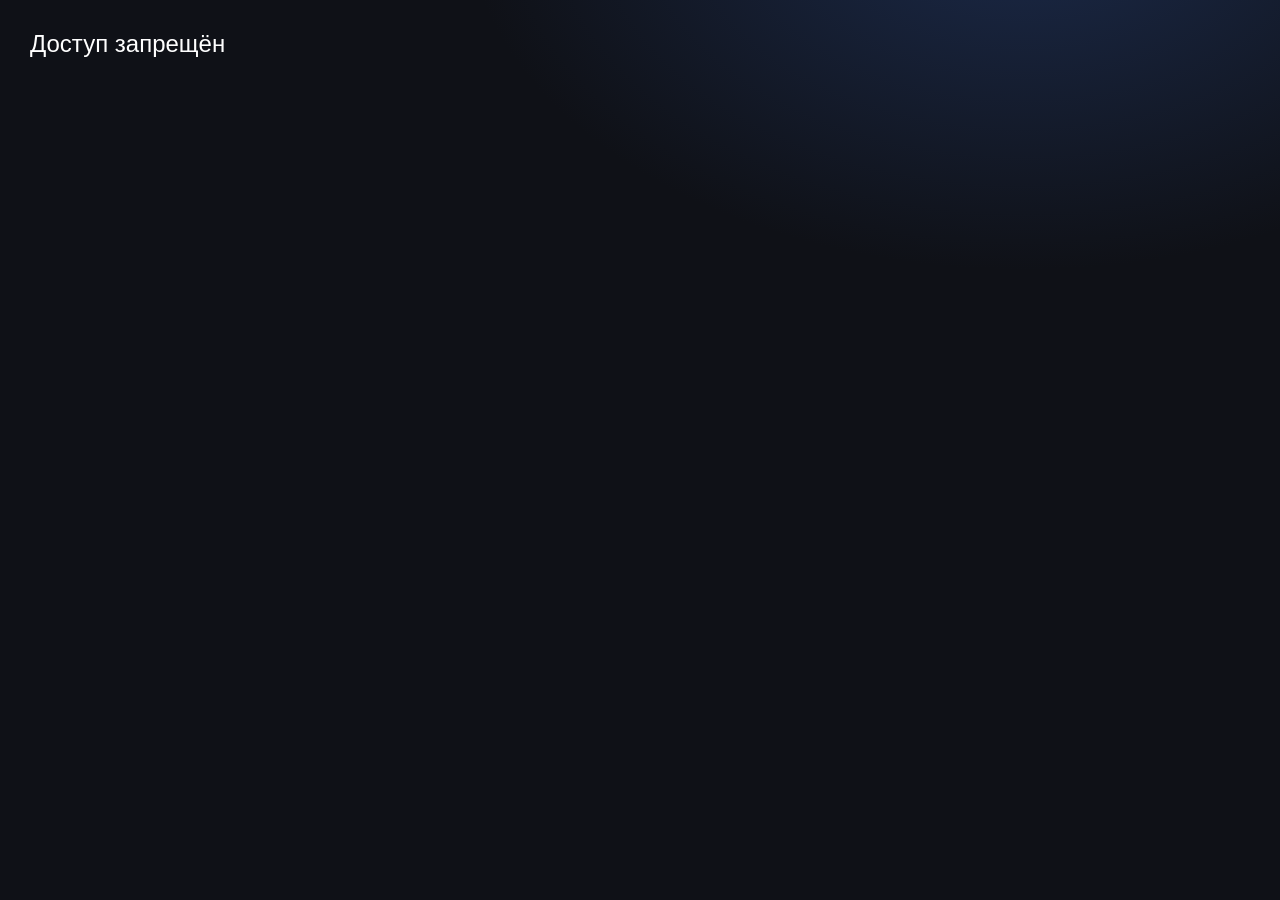
==== InfoKioskApp/remote/index.html @ 46b71e6b "Add admin news delete/edit modal and editor auth popup" ====
﻿<!DOCTYPE html>
<html lang="ru">
<head>
    <meta charset="UTF-8">
    <meta name="viewport" content="width=device-width, initial-scale=1.0">
    <title>InfoKiosk Remote Admin</title>
    <link rel="icon" href="Logo.ico" type="image/x-icon">
    <link rel="shortcut icon" href="Logo.ico" type="image/x-icon">
    <link rel="stylesheet" href="style.css">
</head>
<body>
    <header class="topbar">
        <div class="topbar-left">
            <h1>🌐 InfoKiosk Remote Admin</h1>
            <p class="subtitle">Единая панель для расписаний, файлов, медиа, календаря и системных настроек</p>
        </div>
        <div class="status-box">
            <div id="server-status">Подключение...</div>
            <div class="status-hint">API: текущий адрес страницы</div>
        </div>
    </header>

    <main>
        <nav class="menu">
            <div class="menu-item active" data-tab="schedules"><span class="icon">📜</span><span class="title">Расписания</span></div>
            <div class="menu-item" data-tab="files"><span class="icon">🗂️</span><span class="title">Файлы</span></div>
            <div class="menu-item" data-tab="media"><span class="icon">🖼️</span><span class="title">Медиа</span></div>
            <div class="menu-item" data-tab="calendar"><span class="icon">🗓️</span><span class="title">Календарь</span></div>
            <div class="menu-item" data-tab="news"><span class="icon">📰</span><span class="title">Новости</span></div>
            <div class="menu-item" data-tab="settings"><span class="icon">⚙️</span><span class="title">Настройки</span></div>
        </nav>

        <section id="tab-schedules" class="tab-content active">
            <div class="tab-head">
                <h2>📂 Управление расписаниями</h2>
                <p>Загружайте основные и дополнительные файлы расписаний через drag&drop или ручной выбор.</p>
            </div>

            <div class="grid-3">
                <div class="card drop-zone">
                    <h3>Основное расписание</h3>
                    <p class="hint">Поддерживается множественная загрузка.</p>
                    <input type="file" id="main-file" multiple>
                    <button onclick="uploadSchedule('main')">⬆ Загрузить</button>
                </div>

                <div class="card drop-zone">
                    <h3>Изменённое расписание</h3>
                    <p class="hint">Файлы попадут в раздел изменений.</p>
                    <input type="file" id="changes-file" multiple>
                    <button onclick="uploadSchedule('changes')">⬆ Загрузить</button>
                </div>

                <div class="card drop-zone">
                    <h3>Другое расписание</h3>
                    <p class="hint">Дополнительные таблицы и вспомогательные файлы.</p>
                    <input type="file" id="other-file" multiple>
                    <button onclick="uploadSchedule('other')">⬆ Загрузить</button>
                </div>
            </div>

            <div class="card">
                <h3>📋 Список дополнительных файлов</h3>
                <ul id="other-files"></ul>
            </div>
        </section>

        <section id="tab-files" class="tab-content">
            <div class="tab-head">
                <h2>🗂 Управление файлами</h2>
                <p>Работа с документами и встроенный предпросмотр.</p>
            </div>

            <div class="grid-2">
                <div>
                    <div class="card drop-zone">
                        <h3>Документы</h3>
                        <p class="hint">Перетащите файлы сюда, чтобы загрузить их в раздел документов.</p>
                        <input type="file" id="docs-file" multiple>
                        <button onclick="uploadFileType('docs')">⬆ Загрузить</button>
                    </div>

                    <div class="card file-list">
                        <h3>📁 Список файлов</h3>
                        <div class="row-inline">
                            <select id="file-category" onchange="loadFilesCategory()">
                                <option value="docs">Документы</option>
                            </select>
                            <button onclick="loadFilesCategory()">🔄</button>
                        </div>
                        <ul id="files-list"></ul>
                    </div>
                </div>

                <div class="card file-preview">
                    <h3>📄 Предпросмотр</h3>
                    <div id="preview-area" class="preview-area"></div>
                </div>
            </div>
        </section>

        <section id="tab-media" class="tab-content">
            <div class="tab-head">
                <h2>🖼 Медиа и посты</h2>
                <p>Создание постов, загрузка изображений и управление категориями.</p>
            </div>

            <div class="grid-2">
                <div class="card create-post-panel">
                    <h3>Создать пост</h3>
                    <label>Категория:</label>
                    <select id="post-category"></select>

                    <label>Название:</label>
                    <input id="post-title" type="text">

                    <label>Описание:</label>
                    <textarea id="post-description"></textarea>

                    <label>Дата:</label>
                    <input id="post-date" type="date">

                    <label>Фотографии:</label>
                    <input id="post-images" type="file" accept="image/*" multiple>

                    <button onclick="createFullPost()">Создать пост</button>
                </div>

                <div class="card category-bar">
                    <h3>Категории</h3>
                    <label>Текущая категория:</label>
                    <select id="category-select" onchange="onCategoryChange()"></select>

                    <div class="row-inline wrap">
                        <button class="cat-btn" onclick="renameCategoryPrompt()">✏ Переименовать</button>
                        <button class="cat-btn danger" onclick="deleteCategory()">🗑 Удалить</button>
                    </div>

                    <label>Новая категория:</label>
                    <div class="row-inline">
                        <input id="new-category-name" placeholder="Новая категория">
                        <button onclick="createCategory()">➕ Добавить</button>
                    </div>
                </div>
            </div>

            <div class="card">
                <h3>Посты</h3>
                <div id="media-posts-area" class="posts-grid"></div>
            </div>
        </section>

        <section id="tab-calendar" class="tab-content">
            <div class="tab-head">
                <h2>📅 Календарь событий</h2>
                <p>Публикуйте школьные события, праздники, каникулы и выходные.</p>
            </div>

            <div class="grid-2">
                <div class="calendar-form card">
                    <input id="event-title" placeholder="Название события">

                    <label>Начало:</label>
                    <input id="event-start" type="date">

                    <label>Окончание:</label>
                    <input id="event-end" type="date">

                    <label>Тип:</label>
                    <select id="event-type">
                        <option value="Праздник">🎉 Праздник</option>
                        <option value="Каникулы">🏖 Каникулы</option>
                        <option value="Выходной">🕊 Выходной</option>
                        <option value="Другое" selected>📌 Другое</option>
                    </select>

                    <button onclick="addEvent()">Добавить</button>
                </div>

                <div class="card">
                    <h3>Список событий</h3>
                    <ul id="calendar"></ul>
                </div>
            </div>
        </section>


        <section id="tab-news" class="tab-content">
            <div class="tab-head">
                <h2>📰 Новости и модерация</h2>
                <p>Создавайте редакторов, принимайте или отклоняйте новости, отправленные на модерацию.</p>
            </div>

            <div class="grid-2">
                <div>
                    <div class="card">
                        <h3>Редакторы (логин / пароль)</h3>
                        <label>Логин:</label>
                        <input id="editor-login" type="text">
                        <label>Пароль:</label>
                        <input id="editor-password" type="text">
                        <button onclick="createEditor()">➕ Добавить редактора</button>
                        <ul id="editors-list"></ul>
                    </div>

                    <div class="card">
                        <h3>Ссылка для редакторов</h3>
                        <p>Передайте редактору страницу <code>/editor.html</code></p>
                        <input id="editor-link" type="text" readonly>
                        <div style="display:flex; gap:8px; margin-top:8px;">
                            <button onclick="copyEditorLink()">📋 Копировать ссылку</button>
                            <a href="editor.html" target="_blank">Открыть editor.html</a>
                        </div>
                    </div>
                </div>

                <div class="card">
                    <h3>Новости на модерации</h3>
                    <button onclick="loadPendingNews()">🔄 Обновить</button>
                    <div id="pending-news-list" class="news-list"></div>
                </div>

                <div class="card">
                    <h3>Уже опубликованные новости</h3>
                    <button onclick="loadPublishedNewsAdmin()">🔄 Обновить</button>
                    <div id="published-news-list" class="news-list"></div>
                </div>
            </div>
        </section>

        <section id="tab-settings" class="tab-content">
            <div class="tab-head">
                <h2>⚙ Настройки</h2>
                <p>Параметры удалённого доступа, столовой и обновления приложения.</p>
            </div>

            <div class="grid-2">
                <div>
                    <div class="card">
                        <h3>Автозапуск удалённого сервера</h3>
                        <label class="switch">
                            <input type="checkbox" id="autostart-toggle" onchange="toggleAutostart()">
                            <span class="slider"></span>
                        </label>
                    </div>

                    <div class="card">
                        <h3>Спящий режим панели (локально в браузере)</h3>
                        <input id="sleep-time" type="number" min="0" max="240" placeholder="минут">
                        <button onclick="saveSleepMode()">Сохранить</button>
                    </div>

                    <div class="card">
                        <h3>Столовая (FoodBlockId)</h3>
                        <input id="food-block-id" type="text" placeholder="Например, 15159">
                        <button onclick="saveFoodBlockId()">Сохранить</button>
                    </div>

                    <div class="card">
                        <h3>Темы и шрифты</h3>
                        <label>Тема:</label>
                        <select id="theme-mode">
                            <option value="dark">Тёмная</option>
                            <option value="light">Светлая</option>
                        </select>
                        <label>Шрифт:</label>
                        <input id="theme-font-family" type="text" placeholder="Segoe UI">
                        <label>Размер шрифта:</label>
                        <input id="theme-font-size" type="number" step="0.5">
                        <label>Размер нав. кнопок:</label>
                        <input id="theme-nav-font-size" type="number" step="0.5">
                        <label>Цвет нав. кнопок:</label>
                        <input id="theme-nav-bg" type="text" placeholder="#3A3A3A">
                        <label>Цвет текста нав. кнопок:</label>
                        <input id="theme-nav-fg" type="text" placeholder="#FFFFFF">
                        <button onclick="saveThemeSettings()">Сохранить тему</button>
                    </div>

                    <div class="card">
                        <h3>Бегущая строка</h3>
                        <label><input id="ticker-enabled" type="checkbox"> Включить</label>
                        <label>Текст:</label>
                        <input id="ticker-text" type="text">
                        <label>Скорость:</label>
                        <input id="ticker-speed" type="number" step="0.1">
                        <button onclick="saveTickerSettings()">Сохранить бегущую строку</button>
                    </div>

                    <div class="card">
                        <h3>Экран неактивности</h3>
                        <label><input id="idle-enabled" type="checkbox"> Включить</label>
                        <label><input id="idle-logo-only" type="checkbox"> Показывать только логотип</label>
                        <label>Таймаут (сек):</label>
                        <input id="idle-timeout" type="number">
                        <label>Смена слайда (сек):</label>
                        <input id="idle-slide-duration" type="number">
                        <button onclick="saveIdleSettings()">Сохранить экран ожидания</button>
                    </div>

                    <div class="card drop-zone">
                        <h3>Логотип школы</h3>
                        <input type="file" id="schoollogo-file">
                        <button onclick="uploadFileType('schoollogo')">⬆ Загрузить логотип</button>
                    </div>

                    <div class="card drop-zone">
                        <h3>Фото школы (слайдшоу)</h3>
                        <input type="file" id="schoolphotos-file" multiple>
                        <button onclick="uploadFileType('schoolphotos')">⬆ Загрузить фото</button>
                    </div>
                </div>

                <div>
                    <div class="card storage-card">
                        <h3>💾 Память устройства</h3>
                        <div class="storage-row"><span>📀 Диск:</span><span id="disk-total">—</span></div>
                        <div class="storage-row"><span>📉 Использовано:</span><span id="disk-used">—</span></div>
                        <div class="storage-row"><span>📈 Свободно:</span><span id="disk-free">—</span></div>
                        <hr>
                        <div class="storage-row"><span>📂 Папка data:</span><span id="data-size">—</span></div>
                        <div class="storage-row"><span>📂 Путь data:</span><span id="data-path">—</span></div>
                        <div class="storage-row"><span>🧩 Процесс:</span><span id="app-process">—</span></div>
                        <div class="storage-row"><span>🆔 PID:</span><span id="app-pid">—</span></div>
                        <div class="storage-row"><span>📦 База приложения:</span><span id="app-base-dir">—</span></div>
                    </div>

                    <div class="card update-card">
                        <h3>🔄 Обновление системы</h3>
                        <div class="update-versions">
                            <div class="update-row"><span>Текущая версия:</span><strong id="currentVersion">—</strong></div>
                            <div class="update-row"><span>Доступная версия:</span><strong id="latestVersion">—</strong></div>
                            <div class="update-row"><span>Путь app:</span><strong id="update-app-base-dir">—</strong></div>
                            <div class="update-row"><span>InstallDir updater:</span><strong id="update-install-dir">—</strong></div>
                        </div>

                        <div class="update-actions">
                            <button class="btn secondary" onclick="checkUpdate()">Проверить обновления</button>
                            <button class="btn primary" id="btnInstallUpdate" onclick="installUpdate()" disabled>Обновить</button>
                            <button class="btn danger" onclick="rollbackUpdate()">Откат версии</button>
                        </div>

                        <div class="update-log-wrapper">
                            <div class="update-log-title">Статус обновления</div>
                            <pre id="updateLog" class="update-log">Ожидание действий...</pre>
                        </div>
                    </div>
                </div>
            </div>
        </section>
    </main>

    
    <div id="news-modal" class="post-modal hidden">
        <div class="post-modal-content" style="width:min(1300px,96vw);">
            <span id="news-modal-close" class="post-modal-close">&times;</span>
            <div style="display:grid;grid-template-columns:1.2fr 1fr;gap:16px;">
                <div>
                    <label>Заголовок</label><input id="news-modal-title" type="text">
                    <p id="news-modal-meta" style="color:var(--muted);"></p>
                    <textarea id="news-modal-content" style="min-height:360px;width:100%;"></textarea>
                    <div style="margin-top:10px;display:flex;gap:8px;flex-wrap:wrap;">
                        <button id="news-save-btn">💾 Сохранить текст</button>
                        <button id="news-publish-btn">✅ Опубликовать</button>
                        <button id="news-reject-btn">❌ Отклонить</button>
                        <button id="news-delete-btn" style="background:#8b2a2a;">🗑 Удалить</button>
                    </div>
                </div>
                <div>
                    <div id="news-media-host" style="background:#101014;border:1px solid rgba(255,255,255,.12);border-radius:10px;min-height:520px;display:flex;align-items:center;justify-content:center;padding:8px;"></div>
                    <div style="display:flex;justify-content:center;align-items:center;gap:10px;margin-top:10px;">
                        <button id="news-prev">⟵</button>
                        <span id="news-index">0/0</span>
                        <button id="news-next">⟶</button>
                        <button id="news-rotate">⟳ Повернуть</button>
                    </div>
                </div>
            </div>
        </div>
    </div>

    <div id="post-modal" class="post-modal hidden">
        <div class="post-modal-content">
            <span class="post-modal-close">&times;</span>
            <h2 id="modal-post-title"></h2>
            <p id="modal-post-date"></p>
            <p id="modal-post-desc"></p>
            <div class="modal-gallery">
                <button id="modal-prev" class="gallery-nav">⟵</button>
                <img id="modal-img" class="modal-img">
                <button id="modal-next" class="gallery-nav">⟶</button>
            </div>
        </div>
    </div>

    <footer class="app-footer">
        <div class="footer-content">
            <div class="footer-left">
                <h3>InfoKioskApp Admin</h3>
                <p>© 2025. Все права защищены.</p>
            </div>
            <div class="footer-center">
                <a href="https://vk.com/akabudakoff" target="_blank" class="footer-link"><span class="icon">🌐</span> VK</a>
                <a href="https://t.me/krasivyy_Max" target="_blank" class="footer-link"><span class="icon">💬</span> Telegram</a>
                <a href="https://github.com/Kefir4ek46" target="_blank" class="footer-link"><span class="icon">💻</span> GitHub</a>
            </div>
            <div class="footer-right">
                <p>Разработчик: <strong>Maks aka Fizik aka Kefir4ek46</strong></p>
            </div>
        </div>
    </footer>

    <script src="script.js"></script>
</body>
</html>
---- InfoKioskApp/remote/style.css ----
:root {
    --bg: #0f1117;
    --surface: #171b24;
    --surface-2: #1f2531;
    --card: #222938;
    --muted: #9aa4b6;
    --accent: #4a7dff;
    --accent-2: #335fd0;
    --text: #ecf1ff;
    --danger: #c93b4f;
    --ok: #26b36a;
    --radius: 14px;
    --shadow: 0 12px 30px rgba(0,0,0,.35);
}

* { box-sizing: border-box; }
html, body { height: 100%; }
body {
    margin: 0;
    color: var(--text);
    font-family: "Segoe UI", Roboto, Arial, sans-serif;
    background: radial-gradient(1400px 900px at 80% -10%, #1b2a4a 0%, transparent 40%), var(--bg);
}

.topbar {
    position: sticky;
    top: 0;
    z-index: 20;
    display: flex;
    justify-content: space-between;
    align-items: center;
    gap: 16px;
    padding: 18px 22px;
    border-bottom: 1px solid rgba(255,255,255,.08);
    background: rgba(15,17,23,.9);
    backdrop-filter: blur(10px);
}

.topbar h1 { margin: 0 0 4px; font-size: 22px; }
.subtitle { margin: 0; color: var(--muted); font-size: 14px; }
.status-box {
    min-width: 260px;
    background: linear-gradient(140deg, rgba(74,125,255,.15), rgba(74,125,255,.03));
    border: 1px solid rgba(120,150,255,.25);
    border-radius: 12px;
    padding: 10px 12px;
    text-align: right;
}
#server-status { font-weight: 700; }
.status-hint { color: var(--muted); font-size: 12px; margin-top: 2px; }

main { max-width: 1320px; margin: 22px auto; padding: 0 16px; }

.menu {
    display: flex;
    gap: 10px;
    flex-wrap: wrap;
    padding: 8px;
    border-radius: 14px;
    background: var(--surface);
    border: 1px solid rgba(255,255,255,.06);
    margin-bottom: 18px;
}

.menu-item {
    display: flex;
    align-items: center;
    gap: 10px;
    padding: 10px 14px;
    border-radius: 10px;
    cursor: pointer;
    transition: .2s;
    color: var(--muted);
}
.menu-item:hover { background: rgba(255,255,255,.06); color: var(--text); }
.menu-item.active {
    color: #fff;
    background: linear-gradient(130deg, var(--accent), #6b92ff);
    box-shadow: 0 10px 20px rgba(74,125,255,.35);
}
.menu-item .icon { font-size: 18px; }

.tab-content {
    display: none;
    background: var(--surface);
    border-radius: var(--radius);
    border: 1px solid rgba(255,255,255,.06);
    padding: 18px;
    box-shadow: var(--shadow);
    margin-bottom: 16px;
}
.tab-content.active { display: block; }
.tab-head h2 { margin: 0 0 6px; }
.tab-head p { margin: 0 0 16px; color: var(--muted); }

.grid-2 { display: grid; grid-template-columns: 1fr 1fr; gap: 16px; }
.grid-3 { display: grid; grid-template-columns: repeat(3,1fr); gap: 16px; }

.card {
    background: var(--card);
    border-radius: 12px;
    border: 1px solid rgba(255,255,255,.05);
    padding: 14px;
    margin-bottom: 14px;
}
.card h3 { margin-top: 0; }
.hint { color: var(--muted); margin-top: -4px; }

label { display: block; margin-top: 9px; color: var(--muted); font-size: 13px; }
input[type="text"], input[type="date"], input[type="number"], textarea, select {
    width: 100%;
    margin-top: 6px;
    padding: 10px 12px;
    border-radius: 10px;
    border: 1px solid rgba(255,255,255,.1);
    color: var(--text);
    background: var(--surface-2);
}
textarea { min-height: 88px; resize: vertical; }
input[type="file"] { margin-top: 10px; color: var(--muted); }

button {
    border: 0;
    border-radius: 10px;
    padding: 9px 12px;
    margin-top: 10px;
    color: #fff;
    background: var(--accent);
    font-weight: 600;
    cursor: pointer;
    transition: .2s;
}
button:hover { transform: translateY(-1px); background: var(--accent-2); }
button.danger, .cat-btn.danger { background: var(--danger); }
button.danger:hover, .cat-btn.danger:hover { background: #a02c3f; }

.row-inline { display: flex; gap: 8px; align-items: center; }
.row-inline.wrap { flex-wrap: wrap; }
.drop-zone.drag-hover {
    outline: 2px dashed rgba(74,125,255,.6);
    background: rgba(74,125,255,.08);
}

ul { list-style: none; margin: 0; padding: 0; }
li {
    display: flex;
    justify-content: space-between;
    align-items: center;
    gap: 10px;
    margin-bottom: 8px;
    padding: 10px 12px;
    border-radius: 10px;
    background: rgba(255,255,255,.03);
    border: 1px solid rgba(255,255,255,.04);
}

.preview-area {
    min-height: 220px;
    border-radius: 10px;
    padding: 10px;
    background: var(--surface-2);
    overflow: auto;
}
.preview-area img { width: 100%; border-radius: 8px; }

.posts-grid {
    display: grid;
    grid-template-columns: repeat(3, 1fr);
    gap: 16px;
}
.post-card {
    background: #1a2030;
    border-radius: 12px;
    overflow: hidden;
    border: 1px solid rgba(255,255,255,.06);
    transition: .2s;
    cursor: pointer;
}
.post-card:hover { transform: translateY(-4px); box-shadow: 0 15px 30px rgba(0,0,0,.35); }
.post-card .cover img { width: 100%; height: 170px; object-fit: cover; display: block; }
.post-card .meta { padding: 12px; display: grid; gap: 8px; }
.post-card .meta .title { font-size: 17px; font-weight: 700; display: -webkit-box; -webkit-line-clamp: 2; -webkit-box-orient: vertical; overflow: hidden; }
.post-card .meta .date { color: var(--muted); font-size: 13px; }
.post-card .footer { display: flex; justify-content: space-between; align-items: center; margin-top: 6px; }
.post-card .count { color: #b6c6ee; font-size: 13px; }
.post-card .actions { display: flex; gap: 8px; }
.post-card .pill { padding: 5px 9px; border-radius: 8px; font-size: 12px; }

.post-modal { position: fixed; inset: 0; background: rgba(0,0,0,.75); display: flex; justify-content: center; align-items: center; z-index: 1000; padding: 14px; }
.post-modal.hidden { display: none; }
.post-modal-content { width: min(1150px, 95vw); background: var(--surface); border: 1px solid rgba(255,255,255,.08); border-radius: 14px; padding: 14px; }
.post-modal-close { float: right; font-size: 28px; cursor: pointer; }
.modal-gallery { display: flex; gap: 10px; align-items: center; justify-content: center; }
.modal-img { width: 82%; max-height: 70vh; object-fit: contain; border-radius: 8px; background: #000; }
.gallery-nav { background: rgba(255,255,255,.08); }

.switch { position: relative; display: inline-block; width: 58px; height: 32px; }
.switch input { display: none; }
.slider {
    position: absolute; inset: 0; cursor: pointer;
    background: #4a5060; border-radius: 999px; transition: .2s;
}
.slider:before {
    content: ""; position: absolute; width: 24px; height: 24px;
    left: 4px; top: 4px; border-radius: 50%; background: #fff; transition: .2s;
}
.switch input:checked + .slider { background: var(--ok); }
.switch input:checked + .slider:before { transform: translateX(26px); }

.storage-row, .update-row { display: flex; justify-content: space-between; gap: 10px; margin: 7px 0; }
.update-actions { display: flex; gap: 8px; flex-wrap: wrap; margin: 10px 0; }
.update-log { background: #0f131c; border-radius: 8px; padding: 10px; min-height: 110px; max-height: 180px; overflow: auto; color: #d2e0ff; }

.app-footer { margin-top: 24px; border-top: 1px solid rgba(255,255,255,.08); background: #121723; }
.footer-content { max-width: 1320px; margin: auto; padding: 18px 16px; display: flex; flex-wrap: wrap; justify-content: space-between; gap: 16px; }
.footer-left p, .footer-right p { color: var(--muted); margin: 2px 0; }
.footer-center { display: flex; gap: 10px; flex-wrap: wrap; }
.footer-link {
    text-decoration: none;
    color: var(--text);
    background: #222938;
    border: 1px solid rgba(255,255,255,.08);
    border-radius: 10px;
    padding: 8px 10px;
}
.footer-link:hover { border-color: rgba(120,160,255,.7); }

@media (max-width: 1100px) {
    .grid-3 { grid-template-columns: 1fr; }
    .grid-2 { grid-template-columns: 1fr; }
    .posts-grid { grid-template-columns: repeat(2,1fr); }
}
@media (max-width: 760px) {
    .topbar { flex-direction: column; align-items: flex-start; }
    .status-box { width: 100%; text-align: left; min-width: 0; }
    .posts-grid { grid-template-columns: 1fr; }
}
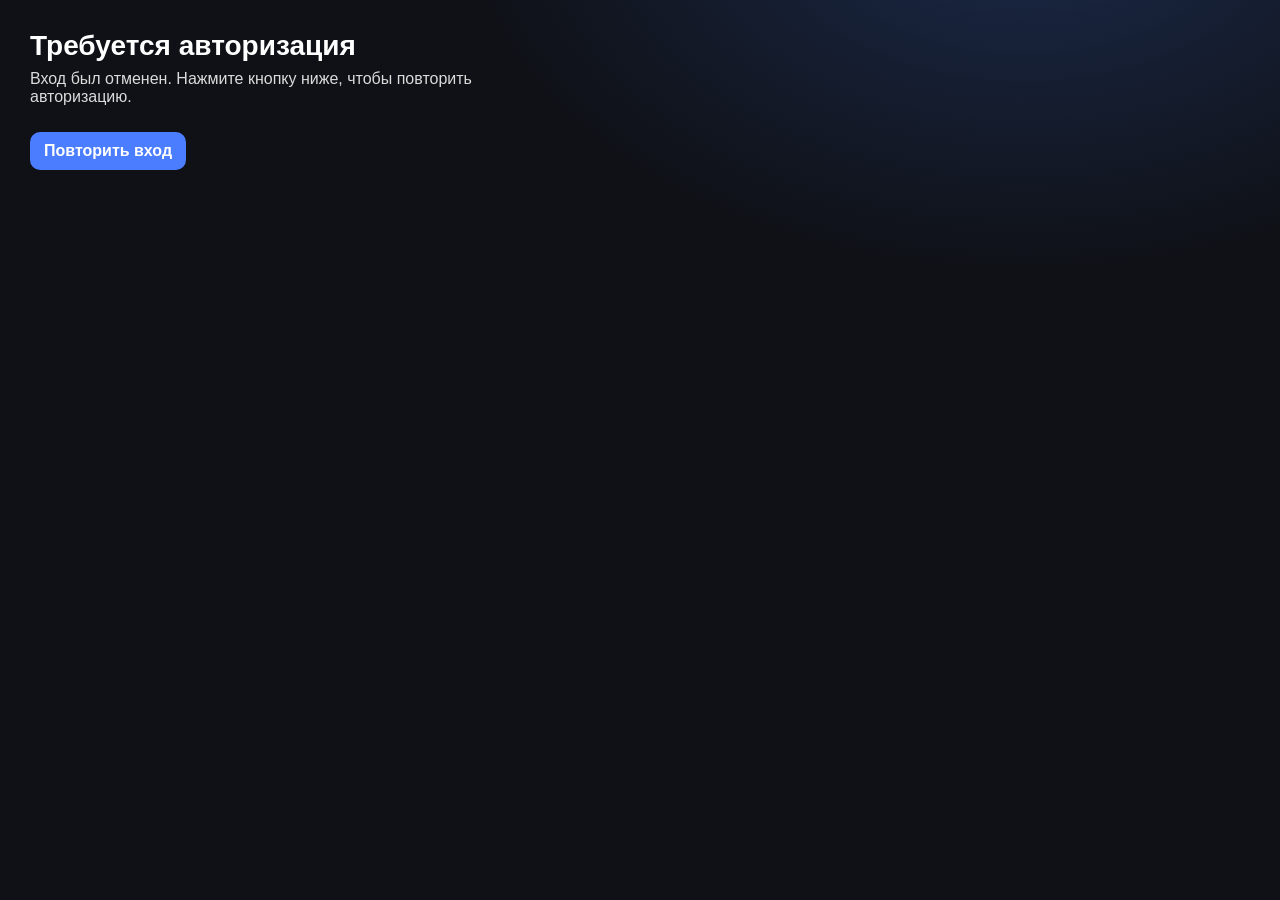
==== commit e429126e: "Fix news overlay media stop and improve remote admin auth UX" ====
--- a/InfoKioskApp/remote/index.html
+++ b/InfoKioskApp/remote/index.html
@@ -245,8 +245,9 @@
                     </div>
 
                     <div class="card">
-                        <h3>Спящий режим панели (локально в браузере)</h3>
-                        <input id="sleep-time" type="number" min="0" max="240" placeholder="минут">
+                        <h3>Время перехода устройства в сон</h3>
+                        <p class="hint">Формат HH:mm (например, 22:30). В это время приложение отправляет устройство в сон.</p>
+                        <input id="sleep-time" type="time" step="60">
                         <button onclick="saveSleepMode()">Сохранить</button>
                     </div>
 
@@ -318,7 +319,8 @@
                         <div class="storage-row"><span>📈 Свободно:</span><span id="disk-free">—</span></div>
                         <hr>
                         <div class="storage-row"><span>📂 Папка data:</span><span id="data-size">—</span></div>
-                        <div class="storage-row"><span>📂 Путь data:</span><span id="data-path">—</span></div>
+                        <div class="storage-row"><span>🖼 Папка media:</span><span id="media-size">—</span></div>
+                        <div class="storage-row"><span>📰 Папка news:</span><span id="news-size">—</span></div>
                         <div class="storage-row"><span>🧩 Процесс:</span><span id="app-process">—</span></div>
                         <div class="storage-row"><span>🆔 PID:</span><span id="app-pid">—</span></div>
                         <div class="storage-row"><span>📦 База приложения:</span><span id="app-base-dir">—</span></div>
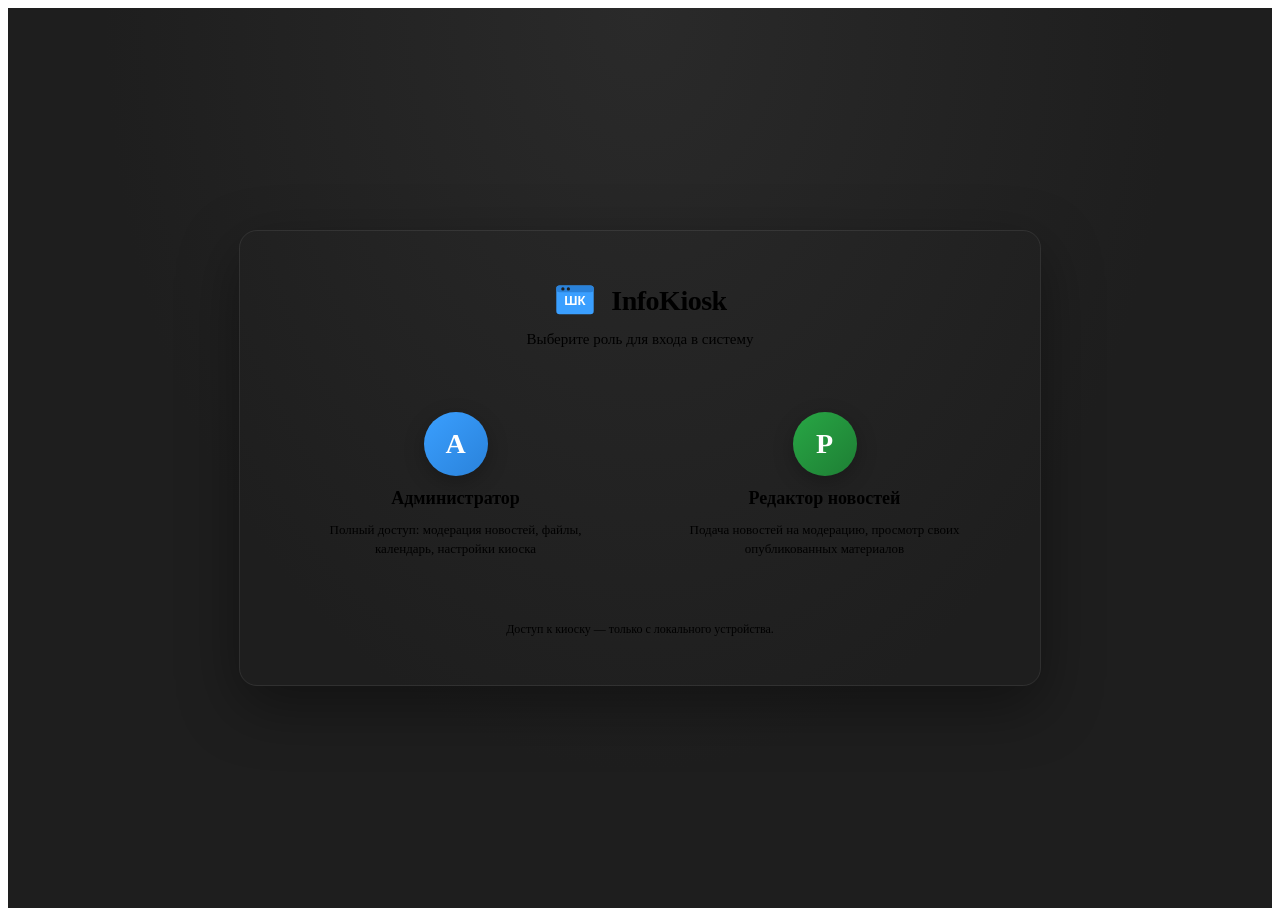
==== commit 3b7e8aa4: "Координально новая структура отображения" ====
--- a/InfoKioskApp/remote/index.html
+++ b/InfoKioskApp/remote/index.html
@@ -1,416 +1,158 @@
-﻿<!DOCTYPE html>
+<!DOCTYPE html>
 <html lang="ru">
 <head>
-    <meta charset="UTF-8">
-    <meta name="viewport" content="width=device-width, initial-scale=1.0">
-    <title>InfoKiosk Remote Admin</title>
-    <link rel="icon" href="Logo.ico" type="image/x-icon">
-    <link rel="shortcut icon" href="Logo.ico" type="image/x-icon">
-    <link rel="stylesheet" href="style.css">
+  <meta charset="UTF-8">
+  <meta name="viewport" content="width=device-width, initial-scale=1.0">
+  <title>InfoKiosk — Выбор роли</title>
+  <link rel="stylesheet" href="/shared/style.css">
+  <style>
+    /* Стили только для страницы выбора роли */
+    .role-screen {
+      min-height: 100vh;
+      display: flex;
+      align-items: center;
+      justify-content: center;
+      background: radial-gradient(ellipse at top, #2a2a2a 0%, #1E1E1E 60%);
+      padding: 24px;
+      box-sizing: border-box;
+    }
+    .role-card {
+      max-width: 720px;
+      width: 100%;
+      background: var(--surface);
+      border: 1px solid rgba(255,255,255,.08);
+      border-radius: 18px;
+      padding: 48px 40px;
+      box-shadow: 0 20px 60px rgba(0,0,0,.4);
+      animation: fade-up .5s ease;
+    }
+    @keyframes fade-up {
+      from { opacity: 0; transform: translateY(20px); }
+      to   { opacity: 1; transform: translateY(0); }
+    }
+    .role-logo {
+      display: flex;
+      align-items: center;
+      gap: 14px;
+      justify-content: center;
+      margin-bottom: 8px;
+    }
+    .role-logo h1 {
+      font-size: 28px;
+      font-weight: 700;
+      letter-spacing: -.5px;
+      margin: 0;
+    }
+    .role-subtitle {
+      text-align: center;
+      color: var(--text-muted);
+      font-size: 15px;
+      margin: 4px 0 32px;
+    }
+    .role-grid {
+      display: grid;
+      grid-template-columns: 1fr 1fr;
+      gap: 18px;
+    }
+    @media (max-width: 600px) {
+      .role-grid { grid-template-columns: 1fr; }
+      .role-card { padding: 32px 20px; }
+    }
+    .role-tile {
+      display: flex;
+      flex-direction: column;
+      align-items: center;
+      gap: 12px;
+      padding: 32px 20px;
+      border-radius: 14px;
+      background: var(--bg);
+      border: 2px solid var(--border);
+      color: var(--text);
+      text-decoration: none;
+      transition: transform .18s ease, border-color .18s ease, background .18s ease, box-shadow .18s ease;
+      cursor: pointer;
+    }
+    .role-tile:hover {
+      transform: translateY(-4px);
+      border-color: var(--accent);
+      background: var(--panel-2);
+      box-shadow: 0 12px 30px rgba(58,159,255,.18);
+    }
+    .role-tile:focus-visible {
+      outline: 2px solid var(--accent);
+      outline-offset: 2px;
+    }
+    .role-tile-icon {
+      width: 64px;
+      height: 64px;
+      border-radius: 50%;
+      display: flex;
+      align-items: center;
+      justify-content: center;
+      font-size: 28px;
+      font-weight: 700;
+      color: #fff;
+      box-shadow: 0 6px 20px rgba(0,0,0,.25);
+    }
+    .role-tile.admin .role-tile-icon  { background: linear-gradient(135deg, #3A9FFF 0%, #2A82DA 100%); }
+    .role-tile.editor .role-tile-icon { background: linear-gradient(135deg, #28A745 0%, #1E7E34 100%); }
+    .role-tile-title {
+      font-size: 18px;
+      font-weight: 600;
+    }
+    .role-tile-desc {
+      font-size: 13px;
+      color: var(--muted);
+      text-align: center;
+      line-height: 1.4;
+    }
+    .role-footer {
+      margin-top: 32px;
+      text-align: center;
+      font-size: 12px;
+      color: var(--muted);
+    }
+    .role-footer a {
+      color: var(--accent);
+      text-decoration: none;
+    }
+    .role-footer a:hover { text-decoration: underline; }
+  </style>
 </head>
-<body>
-    <header class="topbar">
-        <div class="topbar-left">
-            <h1>🌐 InfoKiosk Remote Admin</h1>
-            <p class="subtitle">Единая панель для расписаний, файлов, медиа, календаря и системных настроек</p>
-        </div>
-        <div class="status-box">
-            <div id="server-status">Подключение...</div>
-            <div class="status-hint">API: текущий адрес страницы</div>
-        </div>
-    </header>
+<body class="theme-dark">
 
-    <main>
-        <nav class="menu">
-            <div class="menu-item active" data-tab="schedules"><span class="icon">📜</span><span class="title">Расписания</span></div>
-            <div class="menu-item" data-tab="files"><span class="icon">🗂️</span><span class="title">Файлы</span></div>
-            <div class="menu-item" data-tab="media"><span class="icon">🖼️</span><span class="title">Медиа</span></div>
-            <div class="menu-item" data-tab="calendar"><span class="icon">🗓️</span><span class="title">Календарь</span></div>
-            <div class="menu-item" data-tab="news"><span class="icon">📰</span><span class="title">Новости</span></div>
-            <div class="menu-item" data-tab="settings"><span class="icon">⚙️</span><span class="title">Настройки</span></div>
-        </nav>
+  <div class="role-screen">
+    <div class="role-card">
+      <div class="role-logo">
+        <svg viewBox="0 0 40 40" width="44" height="44">
+          <rect x="3" y="6" width="34" height="26" rx="3" fill="#3A9FFF"/>
+          <rect x="3" y="6" width="34" height="6"  rx="3" fill="#2A82DA"/>
+          <circle cx="9"  cy="9" r="1.5" fill="#1E1E1E"/>
+          <circle cx="14" cy="9" r="1.5" fill="#1E1E1E"/>
+          <text x="20" y="24" text-anchor="middle" font-family="Roboto, sans-serif" font-weight="700" font-size="12" fill="#fff">ШК</text>
+        </svg>
+        <h1>InfoKiosk</h1>
+      </div>
+      <p class="role-subtitle">Выберите роль для входа в систему</p>
 
-        <section id="tab-schedules" class="tab-content active">
-            <div class="tab-head">
-                <h2>📂 Управление расписаниями</h2>
-                <p>Загружайте основные и дополнительные файлы расписаний через drag&drop или ручной выбор.</p>
-            </div>
+      <div class="role-grid">
+        <a href="/admin" class="role-tile admin">
+          <div class="role-tile-icon">A</div>
+          <div class="role-tile-title">Администратор</div>
+          <div class="role-tile-desc">Полный доступ: модерация новостей, файлы, календарь, настройки киоска</div>
+        </a>
+        <a href="/editor" class="role-tile editor">
+          <div class="role-tile-icon">Р</div>
+          <div class="role-tile-title">Редактор новостей</div>
+          <div class="role-tile-desc">Подача новостей на модерацию, просмотр своих опубликованных материалов</div>
+        </a>
+      </div>
 
-            <div class="grid-3">
-                <div class="card drop-zone">
-                    <h3>Основное расписание</h3>
-                    <p class="hint">Поддерживается множественная загрузка.</p>
-                    <input type="file" id="main-file" multiple>
-                    <button onclick="uploadSchedule('main')">⬆ Загрузить</button>
-                </div>
+      <div class="role-footer">
+        Доступ к киоску — только с локального устройства.
+      </div>
+    </div>
+  </div>
 
-                <div class="card drop-zone">
-                    <h3>Изменённое расписание</h3>
-                    <p class="hint">Файлы попадут в раздел изменений.</p>
-                    <input type="file" id="changes-file" multiple>
-                    <button onclick="uploadSchedule('changes')">⬆ Загрузить</button>
-                </div>
-
-                <div class="card drop-zone">
-                    <h3>Другое расписание</h3>
-                    <p class="hint">Дополнительные таблицы и вспомогательные файлы.</p>
-                    <input type="file" id="other-file" multiple>
-                    <button onclick="uploadSchedule('other')">⬆ Загрузить</button>
-                </div>
-            </div>
-
-            <div class="card">
-                <h3>📋 Список дополнительных файлов</h3>
-                <ul id="other-files"></ul>
-            </div>
-        </section>
-
-        <section id="tab-files" class="tab-content">
-            <div class="tab-head">
-                <h2>🗂 Управление файлами</h2>
-                <p>Работа с документами и встроенный предпросмотр.</p>
-            </div>
-
-            <div class="grid-2">
-                <div>
-                    <div class="card drop-zone">
-                        <h3>Документы</h3>
-                        <p class="hint">Перетащите файлы сюда, чтобы загрузить их в раздел документов.</p>
-                        <input type="file" id="docs-file" multiple>
-                        <button onclick="uploadFileType('docs')">⬆ Загрузить</button>
-                    </div>
-
-                    <div class="card file-list">
-                        <h3>📁 Список файлов</h3>
-                        <div class="row-inline">
-                            <select id="file-category" onchange="loadFilesCategory()">
-                                <option value="docs">Документы</option>
-                            </select>
-                            <button onclick="loadFilesCategory()">🔄</button>
-                        </div>
-                        <ul id="files-list"></ul>
-                    </div>
-                </div>
-
-                <div class="card file-preview">
-                    <h3>📄 Предпросмотр</h3>
-                    <div id="preview-area" class="preview-area"></div>
-                </div>
-            </div>
-        </section>
-
-        <section id="tab-media" class="tab-content">
-            <div class="tab-head">
-                <h2>🖼 Медиа и посты</h2>
-                <p>Создание постов, загрузка изображений и управление категориями.</p>
-            </div>
-
-            <div class="grid-2">
-                <div class="card create-post-panel">
-                    <h3>Создать пост</h3>
-                    <label>Категория:</label>
-                    <select id="post-category"></select>
-
-                    <label>Название:</label>
-                    <input id="post-title" type="text">
-
-                    <label>Описание:</label>
-                    <textarea id="post-description"></textarea>
-
-                    <label>Дата:</label>
-                    <input id="post-date" type="date">
-
-                    <label>Фотографии:</label>
-                    <input id="post-images" type="file" accept="image/*" multiple>
-
-                    <button onclick="createFullPost()">Создать пост</button>
-                </div>
-
-                <div class="card category-bar">
-                    <h3>Категории</h3>
-                    <label>Текущая категория:</label>
-                    <select id="category-select" onchange="onCategoryChange()"></select>
-
-                    <div class="row-inline wrap">
-                        <button class="cat-btn" onclick="renameCategoryPrompt()">✏ Переименовать</button>
-                        <button class="cat-btn danger" onclick="deleteCategory()">🗑 Удалить</button>
-                    </div>
-
-                    <label>Новая категория:</label>
-                    <div class="row-inline">
-                        <input id="new-category-name" placeholder="Новая категория">
-                        <button onclick="createCategory()">➕ Добавить</button>
-                    </div>
-                </div>
-            </div>
-
-            <div class="card">
-                <h3>Посты</h3>
-                <div id="media-posts-area" class="posts-grid"></div>
-            </div>
-        </section>
-
-        <section id="tab-calendar" class="tab-content">
-            <div class="tab-head">
-                <h2>📅 Календарь событий</h2>
-                <p>Публикуйте школьные события, праздники, каникулы и выходные.</p>
-            </div>
-
-            <div class="grid-2">
-                <div class="calendar-form card">
-                    <input id="event-title" placeholder="Название события">
-
-                    <label>Начало:</label>
-                    <input id="event-start" type="date">
-
-                    <label>Окончание:</label>
-                    <input id="event-end" type="date">
-
-                    <label>Тип:</label>
-                    <select id="event-type">
-                        <option value="Праздник">🎉 Праздник</option>
-                        <option value="Каникулы">🏖 Каникулы</option>
-                        <option value="Выходной">🕊 Выходной</option>
-                        <option value="Другое" selected>📌 Другое</option>
-                    </select>
-
-                    <button onclick="addEvent()">Добавить</button>
-                </div>
-
-                <div class="card">
-                    <h3>Список событий</h3>
-                    <ul id="calendar"></ul>
-                </div>
-            </div>
-        </section>
-
-
-        <section id="tab-news" class="tab-content">
-            <div class="tab-head">
-                <h2>📰 Новости и модерация</h2>
-                <p>Создавайте редакторов, принимайте или отклоняйте новости, отправленные на модерацию.</p>
-            </div>
-
-            <div class="grid-2">
-                <div>
-                    <div class="card">
-                        <h3>Редакторы (логин / пароль)</h3>
-                        <label>Логин:</label>
-                        <input id="editor-login" type="text">
-                        <label>Пароль:</label>
-                        <input id="editor-password" type="text">
-                        <button onclick="createEditor()">➕ Добавить редактора</button>
-                        <ul id="editors-list"></ul>
-                    </div>
-
-                    <div class="card">
-                        <h3>Ссылка для редакторов</h3>
-                        <p>Передайте редактору страницу <code>/editor.html</code></p>
-                        <input id="editor-link" type="text" readonly>
-                        <div style="display:flex; gap:8px; margin-top:8px;">
-                            <button onclick="copyEditorLink()">📋 Копировать ссылку</button>
-                            <a href="editor.html" target="_blank">Открыть editor.html</a>
-                        </div>
-                    </div>
-                </div>
-
-                <div class="card">
-                    <h3>Новости на модерации</h3>
-                    <button onclick="loadPendingNews()">🔄 Обновить</button>
-                    <div id="pending-news-list" class="news-list"></div>
-                </div>
-
-                <div class="card">
-                    <h3>Уже опубликованные новости</h3>
-                    <button onclick="loadPublishedNewsAdmin()">🔄 Обновить</button>
-                    <div id="published-news-list" class="news-list"></div>
-                </div>
-            </div>
-        </section>
-
-        <section id="tab-settings" class="tab-content">
-            <div class="tab-head">
-                <h2>⚙ Настройки</h2>
-                <p>Параметры удалённого доступа, столовой и обновления приложения.</p>
-            </div>
-
-            <div class="grid-2">
-                <div>
-                    <div class="card">
-                        <h3>Автозапуск удалённого сервера</h3>
-                        <label class="switch">
-                            <input type="checkbox" id="autostart-toggle" onchange="toggleAutostart()">
-                            <span class="slider"></span>
-                        </label>
-                    </div>
-
-                    <div class="card">
-                        <h3>Время перехода устройства в сон</h3>
-                        <p class="hint">Формат HH:mm (например, 22:30). В это время приложение отправляет устройство в сон.</p>
-                        <input id="sleep-time" type="time" step="60">
-                        <button onclick="saveSleepMode()">Сохранить</button>
-                    </div>
-
-                    <div class="card">
-                        <h3>Столовая (FoodBlockId)</h3>
-                        <input id="food-block-id" type="text" placeholder="Например, 15159">
-                        <button onclick="saveFoodBlockId()">Сохранить</button>
-                    </div>
-
-                    <div class="card">
-                        <h3>Темы и шрифты</h3>
-                        <label>Тема:</label>
-                        <select id="theme-mode">
-                            <option value="dark">Тёмная</option>
-                            <option value="light">Светлая</option>
-                        </select>
-                        <label>Шрифт:</label>
-                        <input id="theme-font-family" type="text" placeholder="Segoe UI">
-                        <label>Размер шрифта:</label>
-                        <input id="theme-font-size" type="number" step="0.5">
-                        <label>Размер нав. кнопок:</label>
-                        <input id="theme-nav-font-size" type="number" step="0.5">
-                        <label>Цвет нав. кнопок:</label>
-                        <input id="theme-nav-bg" type="text" placeholder="#3A3A3A">
-                        <label>Цвет текста нав. кнопок:</label>
-                        <input id="theme-nav-fg" type="text" placeholder="#FFFFFF">
-                        <button onclick="saveThemeSettings()">Сохранить тему</button>
-                    </div>
-
-                    <div class="card">
-                        <h3>Бегущая строка</h3>
-                        <label><input id="ticker-enabled" type="checkbox"> Включить</label>
-                        <label>Текст:</label>
-                        <input id="ticker-text" type="text">
-                        <label>Скорость:</label>
-                        <input id="ticker-speed" type="number" step="0.1">
-                        <button onclick="saveTickerSettings()">Сохранить бегущую строку</button>
-                    </div>
-
-                    <div class="card">
-                        <h3>Экран неактивности</h3>
-                        <label><input id="idle-enabled" type="checkbox"> Включить</label>
-                        <label><input id="idle-logo-only" type="checkbox"> Показывать только логотип</label>
-                        <label>Таймаут (сек):</label>
-                        <input id="idle-timeout" type="number">
-                        <label>Смена слайда (сек):</label>
-                        <input id="idle-slide-duration" type="number">
-                        <button onclick="saveIdleSettings()">Сохранить экран ожидания</button>
-                    </div>
-
-                    <div class="card drop-zone">
-                        <h3>Логотип школы</h3>
-                        <input type="file" id="schoollogo-file">
-                        <button onclick="uploadFileType('schoollogo')">⬆ Загрузить логотип</button>
-                    </div>
-
-                    <div class="card drop-zone">
-                        <h3>Фото школы (слайдшоу)</h3>
-                        <input type="file" id="schoolphotos-file" multiple>
-                        <button onclick="uploadFileType('schoolphotos')">⬆ Загрузить фото</button>
-                    </div>
-                </div>
-
-                <div>
-                    <div class="card storage-card">
-                        <h3>💾 Память устройства</h3>
-                        <div class="storage-row"><span>📀 Диск:</span><span id="disk-total">—</span></div>
-                        <div class="storage-row"><span>📉 Использовано:</span><span id="disk-used">—</span></div>
-                        <div class="storage-row"><span>📈 Свободно:</span><span id="disk-free">—</span></div>
-                        <hr>
-                        <div class="storage-row"><span>📂 Папка data:</span><span id="data-size">—</span></div>
-                        <div class="storage-row"><span>🖼 Папка media:</span><span id="media-size">—</span></div>
-                        <div class="storage-row"><span>📰 Папка news:</span><span id="news-size">—</span></div>
-                        <div class="storage-row"><span>🧩 Процесс:</span><span id="app-process">—</span></div>
-                        <div class="storage-row"><span>🆔 PID:</span><span id="app-pid">—</span></div>
-                        <div class="storage-row"><span>📦 База приложения:</span><span id="app-base-dir">—</span></div>
-                    </div>
-
-                    <div class="card update-card">
-                        <h3>🔄 Обновление системы</h3>
-                        <div class="update-versions">
-                            <div class="update-row"><span>Текущая версия:</span><strong id="currentVersion">—</strong></div>
-                            <div class="update-row"><span>Доступная версия:</span><strong id="latestVersion">—</strong></div>
-                            <div class="update-row"><span>Путь app:</span><strong id="update-app-base-dir">—</strong></div>
-                            <div class="update-row"><span>InstallDir updater:</span><strong id="update-install-dir">—</strong></div>
-                        </div>
-
-                        <div class="update-actions">
-                            <button class="btn secondary" onclick="checkUpdate()">Проверить обновления</button>
-                            <button class="btn primary" id="btnInstallUpdate" onclick="installUpdate()" disabled>Обновить</button>
-                            <button class="btn danger" onclick="rollbackUpdate()">Откат версии</button>
-                        </div>
-
-                        <div class="update-log-wrapper">
-                            <div class="update-log-title">Статус обновления</div>
-                            <pre id="updateLog" class="update-log">Ожидание действий...</pre>
-                        </div>
-                    </div>
-                </div>
-            </div>
-        </section>
-    </main>
-
-    
-    <div id="news-modal" class="post-modal hidden">
-        <div class="post-modal-content" style="width:min(1300px,96vw);">
-            <span id="news-modal-close" class="post-modal-close">&times;</span>
-            <div style="display:grid;grid-template-columns:1.2fr 1fr;gap:16px;">
-                <div>
-                    <label>Заголовок</label><input id="news-modal-title" type="text">
-                    <p id="news-modal-meta" style="color:var(--muted);"></p>
-                    <textarea id="news-modal-content" style="min-height:360px;width:100%;"></textarea>
-                    <div style="margin-top:10px;display:flex;gap:8px;flex-wrap:wrap;">
-                        <button id="news-save-btn">💾 Сохранить текст</button>
-                        <button id="news-publish-btn">✅ Опубликовать</button>
-                        <button id="news-reject-btn">❌ Отклонить</button>
-                        <button id="news-delete-btn" style="background:#8b2a2a;">🗑 Удалить</button>
-                    </div>
-                </div>
-                <div>
-                    <div id="news-media-host" style="background:#101014;border:1px solid rgba(255,255,255,.12);border-radius:10px;min-height:520px;display:flex;align-items:center;justify-content:center;padding:8px;"></div>
-                    <div style="display:flex;justify-content:center;align-items:center;gap:10px;margin-top:10px;">
-                        <button id="news-prev">⟵</button>
-                        <span id="news-index">0/0</span>
-                        <button id="news-next">⟶</button>
-                        <button id="news-rotate">⟳ Повернуть</button>
-                    </div>
-                </div>
-            </div>
-        </div>
-    </div>
-
-    <div id="post-modal" class="post-modal hidden">
-        <div class="post-modal-content">
-            <span class="post-modal-close">&times;</span>
-            <h2 id="modal-post-title"></h2>
-            <p id="modal-post-date"></p>
-            <p id="modal-post-desc"></p>
-            <div class="modal-gallery">
-                <button id="modal-prev" class="gallery-nav">⟵</button>
-                <img id="modal-img" class="modal-img">
-                <button id="modal-next" class="gallery-nav">⟶</button>
-            </div>
-        </div>
-    </div>
-
-    <footer class="app-footer">
-        <div class="footer-content">
-            <div class="footer-left">
-                <h3>InfoKioskApp Admin</h3>
-                <p>© 2025. Все права защищены.</p>
-            </div>
-            <div class="footer-center">
-                <a href="https://vk.com/akabudakoff" target="_blank" class="footer-link"><span class="icon">🌐</span> VK</a>
-                <a href="https://t.me/krasivyy_Max" target="_blank" class="footer-link"><span class="icon">💬</span> Telegram</a>
-                <a href="https://github.com/Kefir4ek46" target="_blank" class="footer-link"><span class="icon">💻</span> GitHub</a>
-            </div>
-            <div class="footer-right">
-                <p>Разработчик: <strong>Maks aka Fizik aka Kefir4ek46</strong></p>
-            </div>
-        </div>
-    </footer>
-
-    <script src="script.js"></script>
 </body>
 </html>
